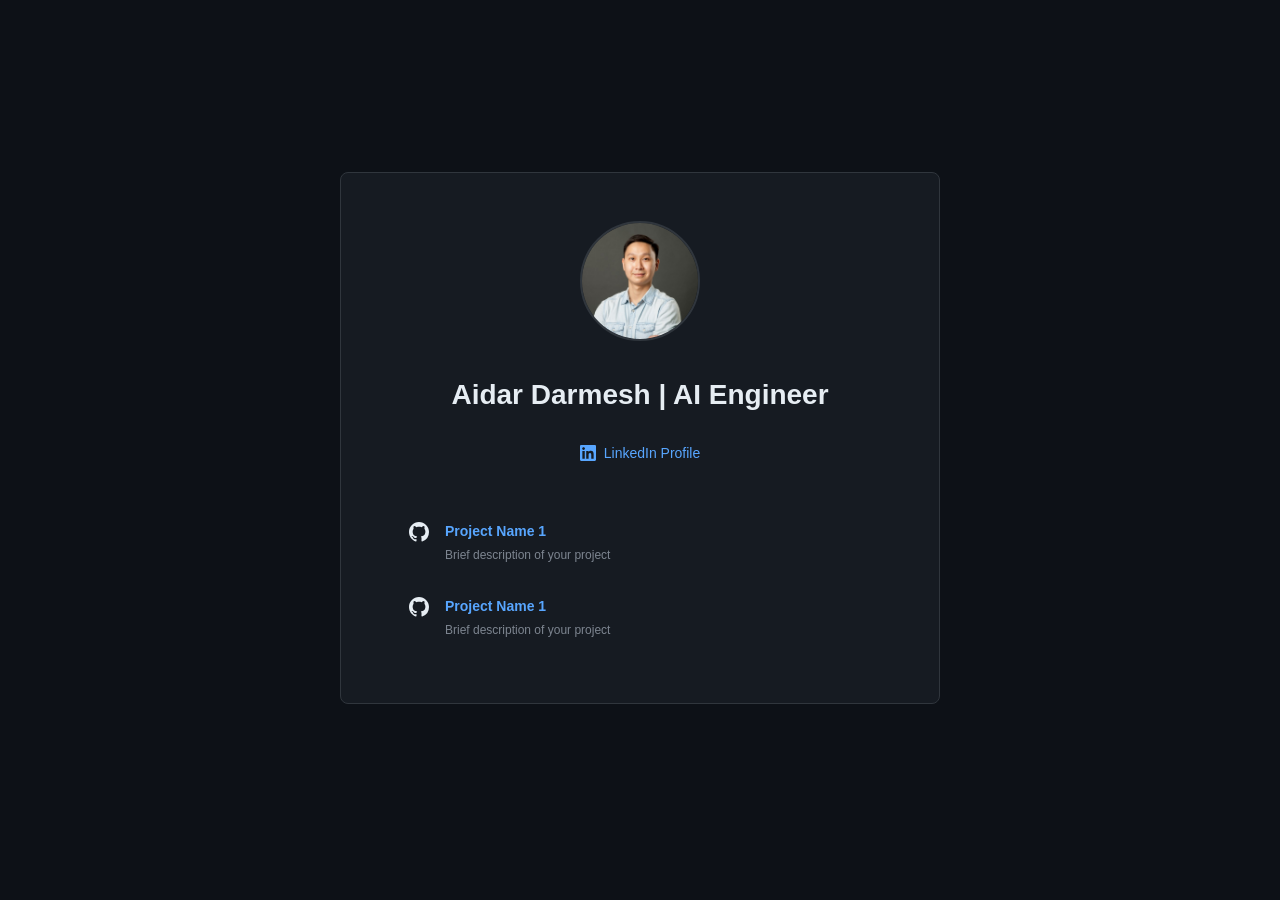
==== index.html @ a62555b1 "Basic contact card page" ====
<!DOCTYPE html>
<html lang="en">

<head>
    <meta charset="UTF-8">
    <meta name="viewport" content="width=device-width, initial-scale=1.0">
    <title>Your Name - Business Card</title>
    <meta name="description" content="Professional business card and project portfolio">
    <link rel="stylesheet" href="style.css">
</head>

<body>
    <div class="container">
        <div class="card">
            <!-- Profile Section -->
            <div class="profile">
                <img src="avatar.jpeg" alt="Avatar" class="avatar">
                <h1 class="name">Aidar Darmesh | AI Engineer</h1>
                <a href="https://www.linkedin.com/in/adarmesh/" target="_blank" rel="noopener noreferrer"
                    class="linkedin">
                    <svg class="icon" viewBox="0 0 24 24" fill="currentColor">
                        <path
                            d="M20.447 20.452h-3.554v-5.569c0-1.328-.027-3.037-1.852-3.037-1.853 0-2.136 1.445-2.136 2.939v5.667H9.351V9h3.414v1.561h.046c.477-.9 1.637-1.85 3.37-1.85 3.601 0 4.267 2.37 4.267 5.455v6.286zM5.337 7.433c-1.144 0-2.063-.926-2.063-2.065 0-1.138.92-2.063 2.063-2.063 1.14 0 2.064.925 2.064 2.063 0 1.139-.925 2.065-2.064 2.065zm1.782 13.019H3.555V9h3.564v11.452zM22.225 0H1.771C.792 0 0 .774 0 1.729v20.542C0 23.227.792 24 1.771 24h20.451C23.2 24 24 23.227 24 22.271V1.729C24 .774 23.2 0 22.222 0h.003z" />
                    </svg>
                    LinkedIn Profile
                </a>
            </div>

            <!-- Projects Section -->
            <div class="projects">
                <ul class="project-list">
                    <li class="project-item">
                        <a href="https://github.com/yourusername/project-1" target="_blank" rel="noopener noreferrer"
                            class="project-link">
                            <svg class="icon" viewBox="0 0 16 16" fill="currentColor">
                                <path
                                    d="M8 0C3.58 0 0 3.58 0 8c0 3.54 2.29 6.53 5.47 7.59.4.07.55-.17.55-.38 0-.19-.01-.82-.01-1.49-2.01.37-2.53-.49-2.69-.94-.09-.23-.48-.94-.82-1.13-.28-.15-.68-.52-.01-.53.63-.01 1.08.58 1.23.82.72 1.21 1.87.87 2.33.66.07-.52.28-.87.51-1.07-1.78-.2-3.64-.89-3.64-3.95 0-.87.31-1.59.82-2.15-.08-.2-.36-1.02.08-2.12 0 0 .67-.21 2.2.82.64-.18 1.32-.27 2-.27.68 0 1.36.09 2 .27 1.53-1.04 2.2-.82 2.2-.82.44 1.1.16 1.92.08 2.12.51.56.82 1.27.82 2.15 0 3.07-1.87 3.75-3.65 3.95.29.25.54.73.54 1.48 0 1.07-.01 1.93-.01 2.2 0 .21.15.46.55.38A8.013 8.013 0 0016 8c0-4.42-3.58-8-8-8z" />
                            </svg>
                            <div class="project-info">
                                <span class="project-name">Project Name 1</span>
                                <span class="project-description">Brief description of your project</span>
                            </div>
                        </a>
                    </li>
                    <li class="project-item">
                        <a href="https://github.com/yourusername/project-1" target="_blank" rel="noopener noreferrer"
                            class="project-link">
                            <svg class="icon" viewBox="0 0 16 16" fill="currentColor">
                                <path
                                    d="M8 0C3.58 0 0 3.58 0 8c0 3.54 2.29 6.53 5.47 7.59.4.07.55-.17.55-.38 0-.19-.01-.82-.01-1.49-2.01.37-2.53-.49-2.69-.94-.09-.23-.48-.94-.82-1.13-.28-.15-.68-.52-.01-.53.63-.01 1.08.58 1.23.82.72 1.21 1.87.87 2.33.66.07-.52.28-.87.51-1.07-1.78-.2-3.64-.89-3.64-3.95 0-.87.31-1.59.82-2.15-.08-.2-.36-1.02.08-2.12 0 0 .67-.21 2.2.82.64-.18 1.32-.27 2-.27.68 0 1.36.09 2 .27 1.53-1.04 2.2-.82 2.2-.82.44 1.1.16 1.92.08 2.12.51.56.82 1.27.82 2.15 0 3.07-1.87 3.75-3.65 3.95.29.25.54.73.54 1.48 0 1.07-.01 1.93-.01 2.2 0 .21.15.46.55.38A8.013 8.013 0 0016 8c0-4.42-3.58-8-8-8z" />
                            </svg>
                            <div class="project-info">
                                <span class="project-name">Project Name 1</span>
                                <span class="project-description">Brief description of your project</span>
                            </div>
                        </a>
                    </li>
                </ul>
            </div>
        </div>
    </div>
</body>

</html>
---- style.css ----
/* GitHub-inspired Clean Business Card */

/* CSS Reset & Base Styles */
* {
    margin: 0;
    padding: 0;
    box-sizing: border-box;
}

:root {
    /* GitHub Color Palette */
    --bg-primary: #0d1117;
    --bg-secondary: #161b22;
    --bg-tertiary: #21262d;
    --border-default: #30363d;
    --text-primary: #e6edf3;
    --text-secondary: #7d8590;
    --text-link: #58a6ff;
    --text-link-hover: #79c0ff;
    --accent: #238636;

    /* Spacing */
    --spacing-xs: 0.5rem;
    --spacing-sm: 1rem;
    --spacing-md: 1.5rem;
    --spacing-lg: 2rem;
    --spacing-xl: 3rem;

    /* Border Radius */
    --radius-sm: 6px;
    --radius-md: 8px;
}

body {
    font-family: -apple-system, BlinkMacSystemFont, 'Segoe UI', 'Noto Sans', Helvetica, Arial, sans-serif;
    background-color: var(--bg-primary);
    color: var(--text-primary);
    line-height: 1.6;
    min-height: 100vh;
    display: flex;
    align-items: center;
    justify-content: center;
    padding: var(--spacing-md);
}

.container {
    max-width: 600px;
    width: 100%;
}

/* Card Styles */
.card {
    background-color: var(--bg-secondary);
    border: 1px solid var(--border-default);
    border-radius: var(--radius-md);
    padding: var(--spacing-xl);
    margin-bottom: var(--spacing-md);
}

/* Profile Section */
.profile {
    text-align: center;
}

.avatar {
    width: 120px;
    height: 120px;
    border-radius: 50%;
    border: 2px solid var(--border-default);
    margin-bottom: var(--spacing-md);
    transition: transform 0.2s ease;
}

.avatar:hover {
    transform: scale(1.05);
}

.name {
    font-size: 1.75rem;
    font-weight: 600;
    margin-bottom: var(--spacing-sm);
    color: var(--text-primary);
}

.linkedin {
    display: inline-flex;
    align-items: center;
    gap: var(--spacing-xs);
    color: var(--text-link);
    text-decoration: none;
    font-size: 0.875rem;
    padding: var(--spacing-xs) var(--spacing-sm);
    border-radius: var(--radius-sm);
    transition: all 0.2s ease;
}

.linkedin:hover {
    color: var(--text-link-hover);
    background-color: var(--bg-tertiary);
}

/* Projects Section */
.projects {
    margin-top: var(--spacing-lg);
}

.section-title {
    font-size: 1rem;
    font-weight: 600;
    color: var(--text-primary);
    padding-bottom: var(--spacing-sm);
}

.project-list {
    list-style: none;
}

.project-link {
    display: flex;
    align-items: flex-start;
    gap: var(--spacing-sm);
    padding: var(--spacing-sm) 20px;
    text-decoration: none;
    color: var(--text-primary);
    transition: all 0.2s ease;
}

.project-link:hover {
    background-color: var(--bg-tertiary);
    border-radius: var(--radius-sm);
}

.project-link:hover .project-name {
    color: var(--text-link-hover);
}

.project-info {
    display: flex;
    flex-direction: column;
    gap: 0.25rem;
    flex: 1;
}

.project-name {
    font-weight: 600;
    font-size: 0.875rem;
    color: var(--text-link);
    transition: color 0.2s ease;
}

.project-description {
    font-size: 0.75rem;
    color: var(--text-secondary);
    line-height: 1.4;
}

/* Icons */
.icon {
    width: 20px;
    height: 20px;
    flex-shrink: 0;
    margin-top: 2px;
}

.linkedin .icon {
    width: 16px;
    height: 16px;
    margin-top: 0;
}

/* Footer */
.footer {
    text-align: center;
    color: var(--text-secondary);
    font-size: 0.75rem;
    padding: var(--spacing-md) 0;
}

/* Responsive Design */
@media (max-width: 640px) {
    .card {
        padding: var(--spacing-lg);
    }

    .avatar {
        width: 96px;
        height: 96px;
    }

    .name {
        font-size: 1.5rem;
    }

    body {
        padding: var(--spacing-sm);
    }
}

/* Smooth transitions for all interactive elements */
a,
button {
    transition: all 0.2s ease;
}

/* Selection styles */
::selection {
    background-color: rgba(88, 166, 255, 0.3);
    color: var(--text-primary);
}
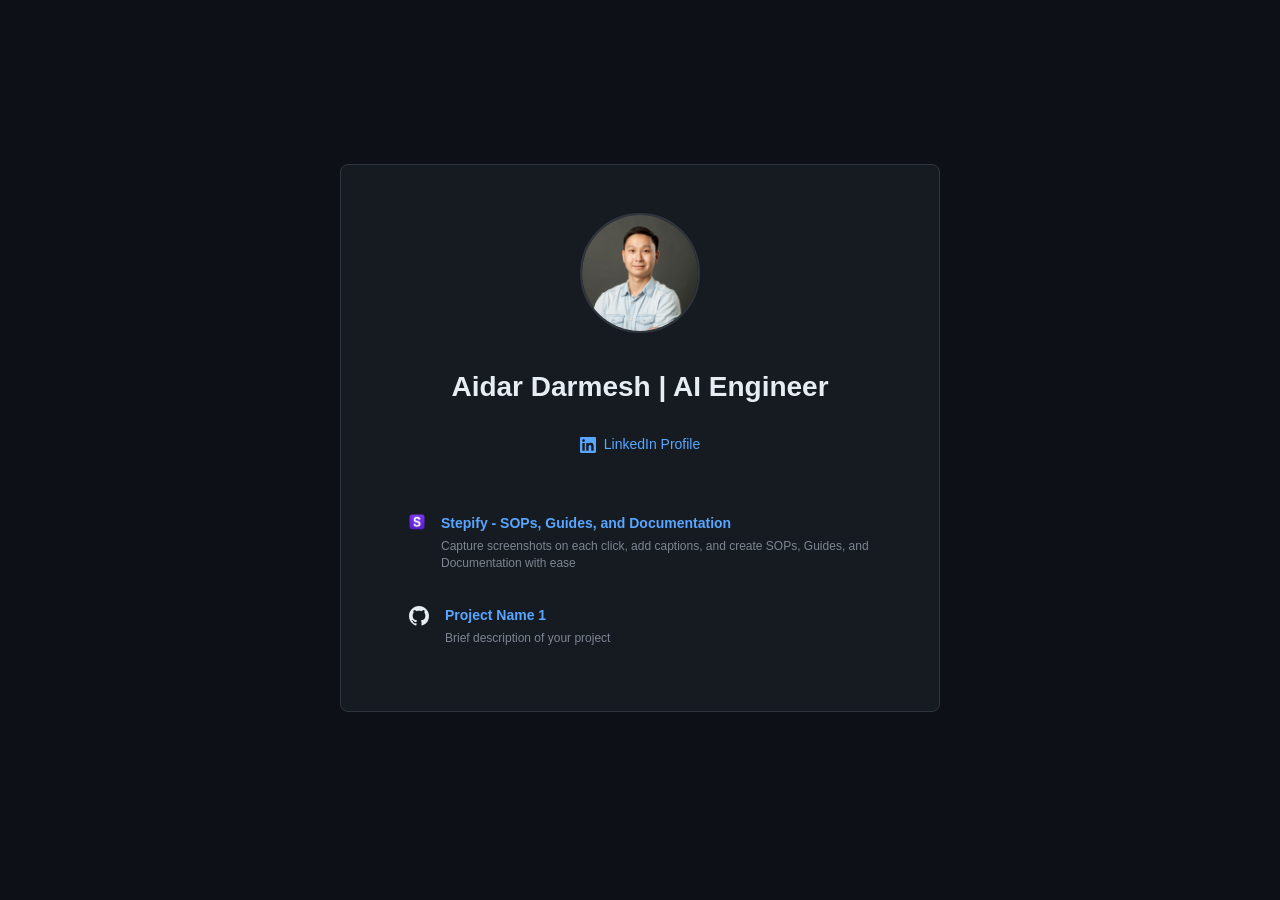
==== commit 5ba51657: "Added Stepify project" ====
--- a/index.html
+++ b/index.html
@@ -30,15 +30,14 @@
             <div class="projects">
                 <ul class="project-list">
                     <li class="project-item">
-                        <a href="https://github.com/yourusername/project-1" target="_blank" rel="noopener noreferrer"
-                            class="project-link">
-                            <svg class="icon" viewBox="0 0 16 16" fill="currentColor">
-                                <path
-                                    d="M8 0C3.58 0 0 3.58 0 8c0 3.54 2.29 6.53 5.47 7.59.4.07.55-.17.55-.38 0-.19-.01-.82-.01-1.49-2.01.37-2.53-.49-2.69-.94-.09-.23-.48-.94-.82-1.13-.28-.15-.68-.52-.01-.53.63-.01 1.08.58 1.23.82.72 1.21 1.87.87 2.33.66.07-.52.28-.87.51-1.07-1.78-.2-3.64-.89-3.64-3.95 0-.87.31-1.59.82-2.15-.08-.2-.36-1.02.08-2.12 0 0 .67-.21 2.2.82.64-.18 1.32-.27 2-.27.68 0 1.36.09 2 .27 1.53-1.04 2.2-.82 2.2-.82.44 1.1.16 1.92.08 2.12.51.56.82 1.27.82 2.15 0 3.07-1.87 3.75-3.65 3.95.29.25.54.73.54 1.48 0 1.07-.01 1.93-.01 2.2 0 .21.15.46.55.38A8.013 8.013 0 0016 8c0-4.42-3.58-8-8-8z" />
-                            </svg>
+                        <a href="https://chromewebstore.google.com/detail/stepify-sops-guides-and-d/your-extension-id"
+                            target="_blank" rel="noopener noreferrer" class="project-link">
+                            <img src="./assets/stepify-icon.png" alt="Stepify Icon" class="icon"
+                                style="width: 16px; height: 16px; border-radius: 3px;">
                             <div class="project-info">
-                                <span class="project-name">Project Name 1</span>
-                                <span class="project-description">Brief description of your project</span>
+                                <span class="project-name">Stepify - SOPs, Guides, and Documentation</span>
+                                <span class="project-description">Capture screenshots on each click, add captions, and
+                                    create SOPs, Guides, and Documentation with ease</span>
                             </div>
                         </a>
                     </li>
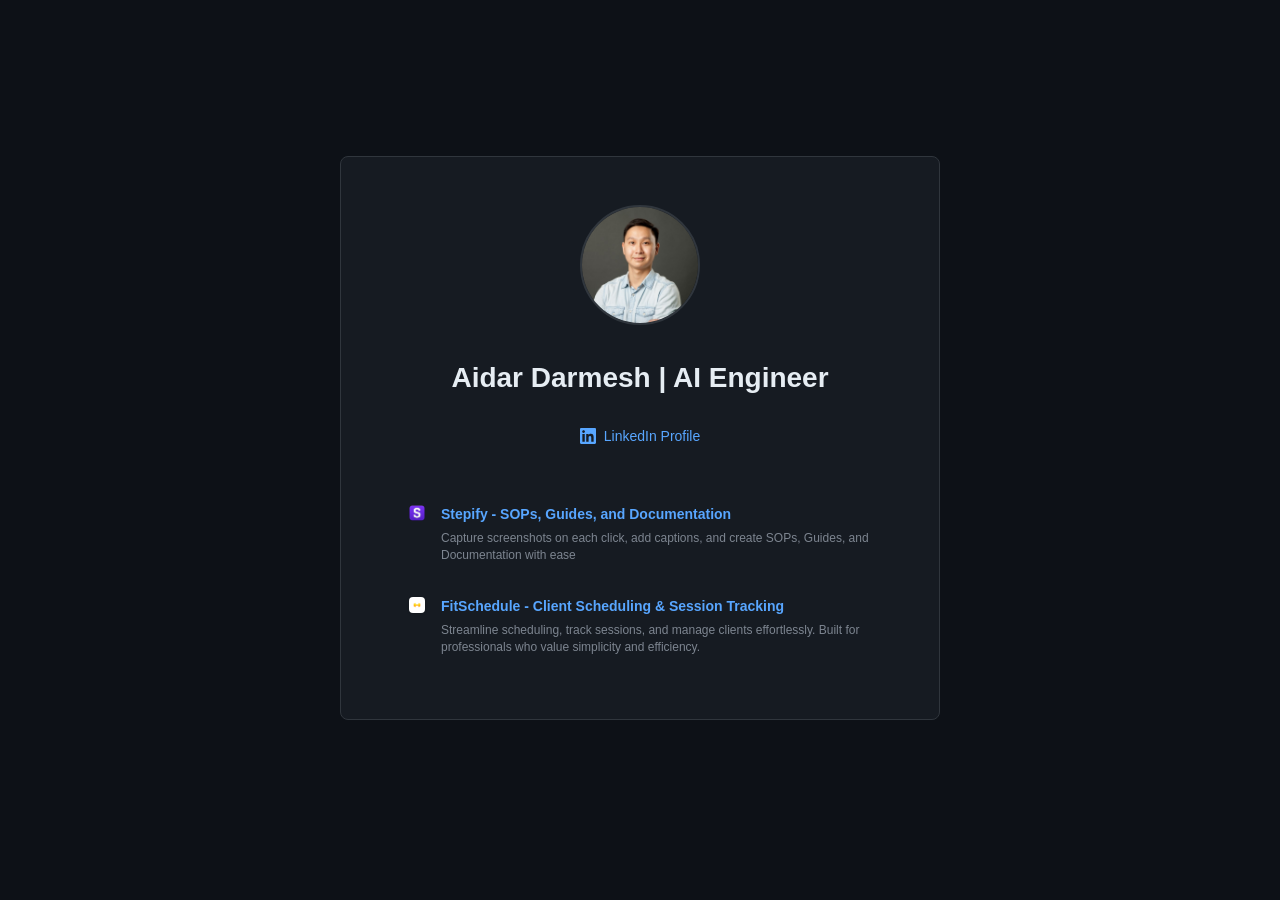
==== commit 2f586bae: "Added FitSchedule app" ====
--- a/index.html
+++ b/index.html
@@ -30,8 +30,8 @@
             <div class="projects">
                 <ul class="project-list">
                     <li class="project-item">
-                        <a href="https://chromewebstore.google.com/detail/stepify-sops-guides-and-d/your-extension-id"
-                            target="_blank" rel="noopener noreferrer" class="project-link">
+                        <a href="https://adarmesh.github.io/stepify_webpage/" target="_blank" rel="noopener noreferrer"
+                            class="project-link">
                             <img src="./assets/stepify-icon.png" alt="Stepify Icon" class="icon"
                                 style="width: 16px; height: 16px; border-radius: 3px;">
                             <div class="project-info">
@@ -42,15 +42,15 @@
                         </a>
                     </li>
                     <li class="project-item">
-                        <a href="https://github.com/yourusername/project-1" target="_blank" rel="noopener noreferrer"
-                            class="project-link">
-                            <svg class="icon" viewBox="0 0 16 16" fill="currentColor">
-                                <path
-                                    d="M8 0C3.58 0 0 3.58 0 8c0 3.54 2.29 6.53 5.47 7.59.4.07.55-.17.55-.38 0-.19-.01-.82-.01-1.49-2.01.37-2.53-.49-2.69-.94-.09-.23-.48-.94-.82-1.13-.28-.15-.68-.52-.01-.53.63-.01 1.08.58 1.23.82.72 1.21 1.87.87 2.33.66.07-.52.28-.87.51-1.07-1.78-.2-3.64-.89-3.64-3.95 0-.87.31-1.59.82-2.15-.08-.2-.36-1.02.08-2.12 0 0 .67-.21 2.2.82.64-.18 1.32-.27 2-.27.68 0 1.36.09 2 .27 1.53-1.04 2.2-.82 2.2-.82.44 1.1.16 1.92.08 2.12.51.56.82 1.27.82 2.15 0 3.07-1.87 3.75-3.65 3.95.29.25.54.73.54 1.48 0 1.07-.01 1.93-.01 2.2 0 .21.15.46.55.38A8.013 8.013 0 0016 8c0-4.42-3.58-8-8-8z" />
-                            </svg>
+                        <a href="https://adarmesh.github.io/fitschedule_webpage/" target="_blank"
+                            rel="noopener noreferrer" class="project-link">
+                            <img src="./assets/fitschedule-icon.png" alt="FitSchedule Icon" class="icon"
+                                style="width: 16px; height: 16px; background: white; border-radius: 4px; padding: 2px; box-shadow: 0 1px 3px rgba(0, 0, 0, 0.1);">
                             <div class="project-info">
-                                <span class="project-name">Project Name 1</span>
-                                <span class="project-description">Brief description of your project</span>
+                                <span class="project-name">FitSchedule - Client Scheduling & Session Tracking</span>
+                                <span class="project-description">Streamline scheduling, track sessions, and manage
+                                    clients effortlessly. Built for professionals who value simplicity and
+                                    efficiency.</span>
                             </div>
                         </a>
                     </li>
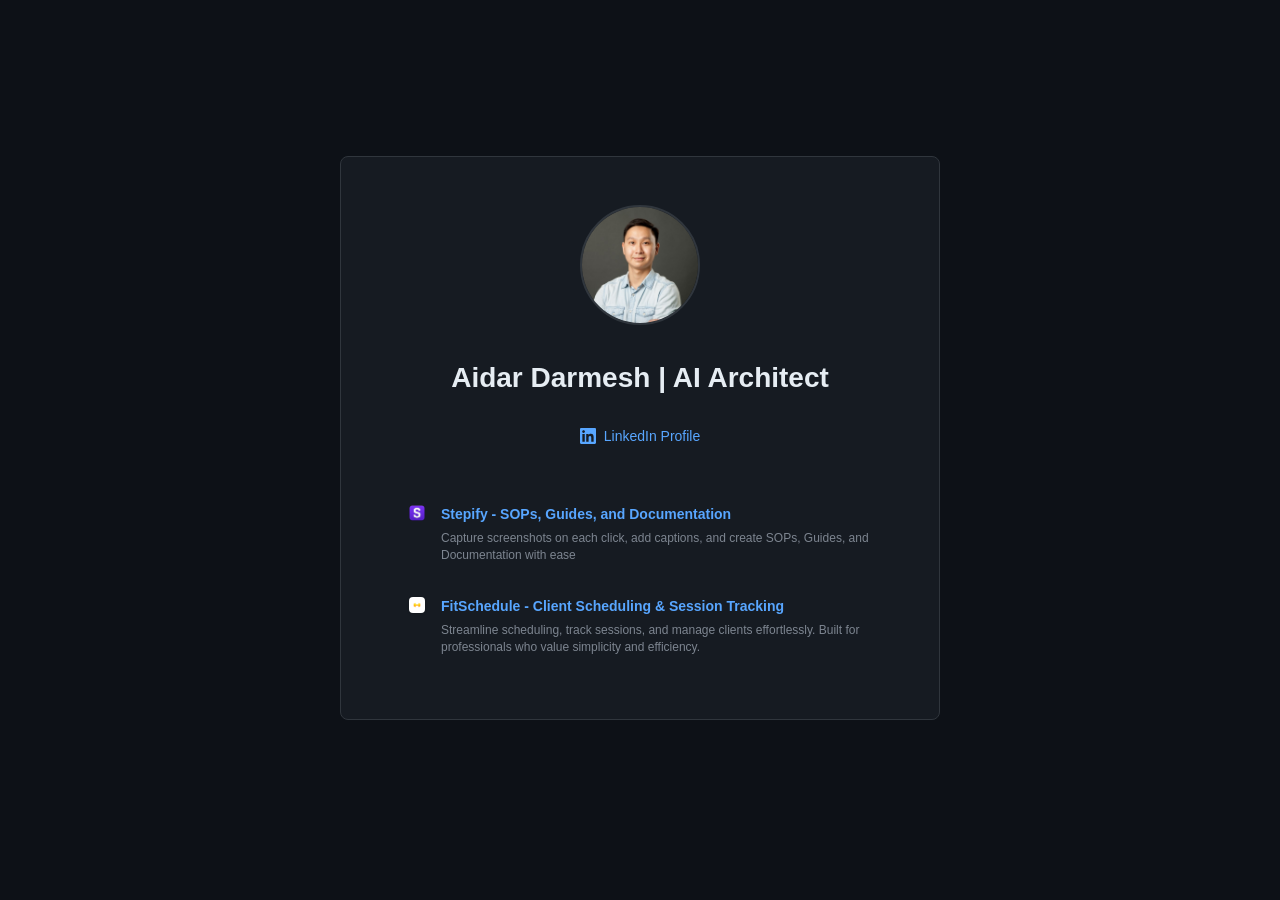
==== commit eaa155d3: "Changes title" ====
--- a/index.html
+++ b/index.html
@@ -4,7 +4,7 @@
 <head>
     <meta charset="UTF-8">
     <meta name="viewport" content="width=device-width, initial-scale=1.0">
-    <title>Your Name - Business Card</title>
+    <title>Aidar Darmesh - AI Architect</title>
     <meta name="description" content="Professional business card and project portfolio">
     <link rel="stylesheet" href="style.css">
 </head>
@@ -15,7 +15,7 @@
             <!-- Profile Section -->
             <div class="profile">
                 <img src="avatar.jpeg" alt="Avatar" class="avatar">
-                <h1 class="name">Aidar Darmesh | AI Engineer</h1>
+                <h1 class="name">Aidar Darmesh | AI Architect</h1>
                 <a href="https://www.linkedin.com/in/adarmesh/" target="_blank" rel="noopener noreferrer"
                     class="linkedin">
                     <svg class="icon" viewBox="0 0 24 24" fill="currentColor">
